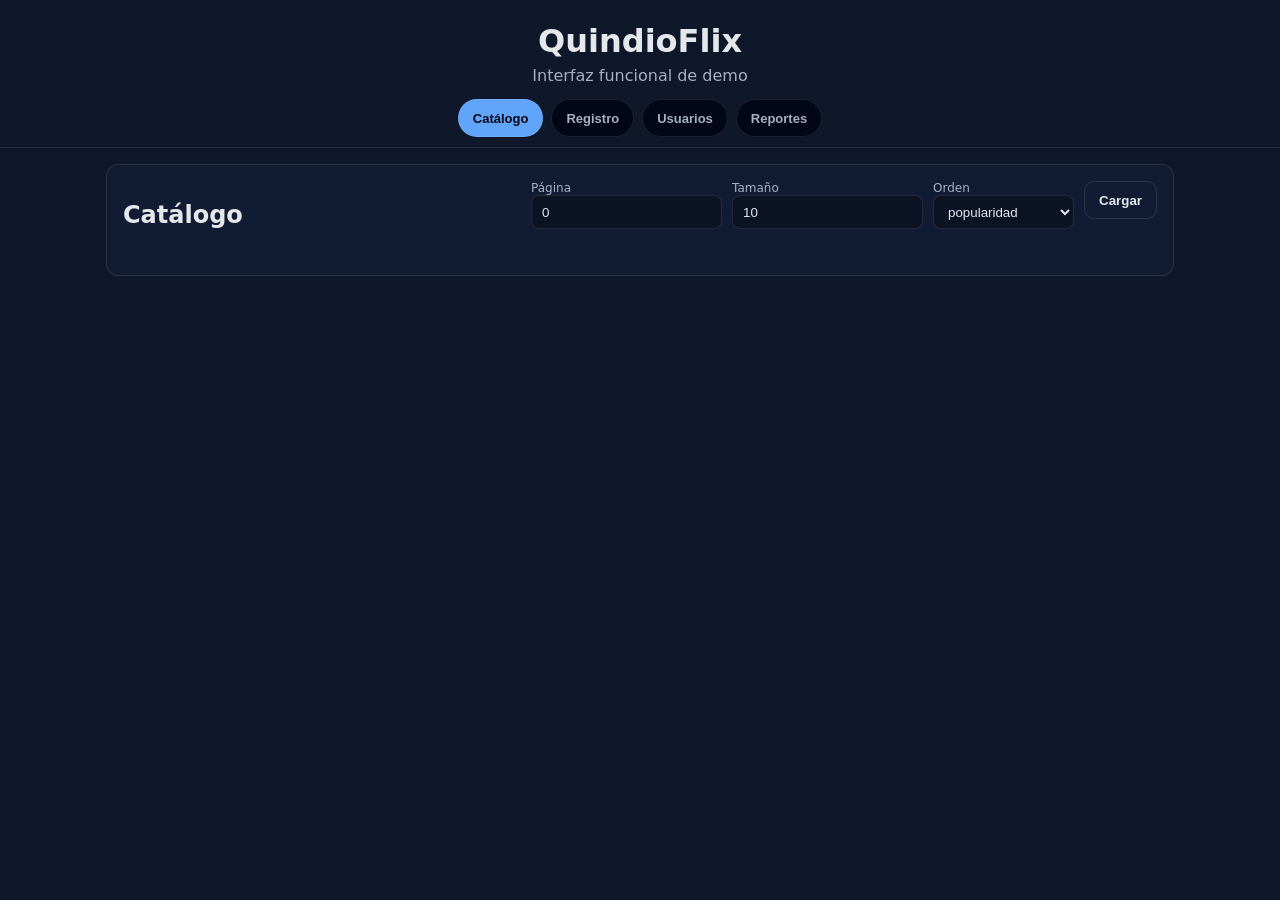
==== quindioflix-app/src/main/resources/static/index.html @ d3c250c7 "r" ====
<!doctype html>
<html lang="es">
<head>
  <meta charset="utf-8" />
  <meta name="viewport" content="width=device-width, initial-scale=1" />
  <title>QuindioFlix - Interfaz</title>
  <link rel="stylesheet" href="styles.css" />
</head>
<body>
  <header class="app-header">
    <h1>QuindioFlix</h1>
    <p class="subtitle">Interfaz funcional de demo</p>
    <nav class="tabs">
      <button class="tab active" data-page="catalogo">Catálogo</button>
      <button class="tab" data-page="registro">Registro</button>
      <button class="tab" data-page="usuarios">Usuarios</button>
      <button class="tab" data-page="reportes">Reportes</button>
    </nav>
  </header>

  <main class="container">
    <section class="panel" data-section="registro" style="display:none;">
      <h2>Registro</h2>
      <form id="registerForm" class="form-grid">
        <label>
          Nombre completo
          <input id="nombreCompleto" name="nombreCompleto" required minlength="3" maxlength="150" />
        </label>

        <label>
          Email
          <input id="email" name="email" type="email" required />
        </label>

        <label>
          Contraseña
          <input id="contrasena" name="contrasena" type="password" required minlength="6" />
        </label>

        <label>
          Teléfono (opcional)
          <input id="telefono" name="telefono" />
        </label>

        <label>
          Fecha de nacimiento
          <input id="fechaNacimiento" name="fechaNacimiento" type="date" required />
        </label>

        <label>
          Ciudad
          <select id="idCiudad" name="idCiudad" required></select>
        </label>

        <label>
          Plan
          <select id="idPlan" name="idPlan" required></select>
        </label>

        <div class="form-actions">
          <button type="submit">Crear cuenta</button>
        </div>
      </form>

      <div id="registerMsg" class="message" role="status" aria-live="polite"></div>
    </section>

    <section class="panel" data-section="catalogo">
      <div class="panel-head">
        <h2>Catálogo</h2>
        <div class="toolbar">
          <label>
            Página
            <input id="page" type="number" value="0" min="0" />
          </label>
          <label>
            Tamaño
            <input id="size" type="number" value="10" min="1" />
          </label>
          <label>
            Orden
            <select id="sortBy">
              <option value="popularidad" selected>popularidad</option>
              <option value="anoLanzamiento">anoLanzamiento</option>
              <option value="titulo">titulo</option>
            </select>
          </label>
          <button id="loadCatalogBtn" class="secondary">Cargar</button>
        </div>
      </div>

      <div id="catalogMeta" class="muted" style="margin-bottom:10px;"></div>
      <div id="catalog" class="grid"></div>
    </section>

    <section id="detailPanel" class="panel panel-detail" style="display:none;">
      <h2>Detalle</h2>
      <pre id="detailJson" class="detail-json"></pre>
      <button id="closeDetailBtn" class="secondary">Cerrar</button>
    </section>

    <section class="panel" data-section="usuarios" style="display:none;">
      <h2>Usuarios (resumen)</h2>
      <div class="toolbar">
        <label>
          ID de usuario
          <input id="usuarioId" type="number" min="1" value="1" />
        </label>
        <label>
          Nuevo plan (ID)
          <input id="nuevoPlanId" type="number" min="1" value="1" />
        </label>
        <button id="loadUserBtn" class="secondary">Cargar usuario</button>
        <button id="changePlanBtn">Cambiar plan</button>
      </div>
      <div id="userSummary" class="detail-json" style="margin-top:12px; min-height:80px;"></div>
      <div id="userPagos" class="detail-json" style="margin-top:12px; min-height:80px;"></div>
    </section>

    <section class="panel" data-section="reportes" style="display:none;">
      <div class="panel-head">
        <h2>Reportes (vistas materializadas)</h2>
        <div class="toolbar">
          <label>
            Top (contenido popular)
            <input id="topLimit" type="number" min="1" max="100" value="10" />
          </label>
          <label>
            Año
            <input id="repAnio" type="number" min="2000" max="2100" placeholder="(opcional)" />
          </label>
          <label>
            Mes
            <input id="repMes" type="number" min="1" max="12" placeholder="(opcional)" />
          </label>
          <button id="loadReportsBtn" class="secondary">Cargar</button>
        </div>
      </div>

      <h3 style="margin-top:8px;">Contenido popular (MV_CONTENIDO_POPULAR)</h3>
      <div id="repPopular" class="detail-json" style="min-height:80px;"></div>

      <h3 style="margin-top:12px;">Ingresos mensuales (MV_INGRESOS_MENSUALES)</h3>
      <div id="repIngresos" class="detail-json" style="min-height:80px;"></div>
    </section>
  </main>

  <script src="app.js"></script>
</body>
</html>
---- quindioflix-app/src/main/resources/static/styles.css ----
:root{
  --bg:#0f172a;
  --panel:#111c34;
  --text:#e5e7eb;
  --muted:#a7b0c3;
  --accent:#60a5fa;
  --border:rgba(255,255,255,.10);
}

*{ box-sizing:border-box; }
body{
  margin:0;
  background:var(--bg);
  color:var(--text);
  font-family: system-ui, -apple-system, Segoe UI, Roboto, Arial, sans-serif;
}

.app-header{
  padding:22px 16px 10px;
  text-align:center;
  border-bottom:1px solid var(--border);
}
.app-header h1{ margin:0; }
.subtitle{ margin:6px 0 0; color:var(--muted); }

.tabs{
  margin-top:14px;
  display:flex;
  justify-content:center;
  gap:8px;
}
.tab{
  border-radius:999px;
  padding:6px 14px;
  border:1px solid var(--border);
  background:#020617;
  color:var(--muted);
  font-size:13px;
}
.tab.active{
  background:var(--accent);
  color:#020617;
}

.container{
  max-width:1100px;
  margin:0 auto;
  padding:16px;
  display:grid;
  gap:16px;
}

.panel{
  background:var(--panel);
  border:1px solid var(--border);
  border-radius:12px;
  padding:16px;
}

.panel-head{
  display:flex;
  gap:14px;
  align-items:flex-start;
  justify-content:space-between;
}

.toolbar{
  display:flex;
  flex-wrap:wrap;
  gap:10px;
  justify-content:flex-end;
}

.toolbar label{
  display:flex;
  flex-direction:column;
  font-size:12px;
  color:var(--muted);
}

.toolbar input, .toolbar select{
  height:34px;
  border-radius:8px;
  border:1px solid var(--border);
  padding:0 10px;
  background:#0b1224;
  color:var(--text);
}

.form-grid{
  display:grid;
  grid-template-columns:repeat(2, minmax(220px, 1fr));
  gap:12px;
}
.form-grid label{
  display:flex;
  flex-direction:column;
  gap:6px;
  font-size:13px;
  color:var(--muted);
}
.form-grid input, .form-grid select{
  height:36px;
  border-radius:8px;
  border:1px solid var(--border);
  padding:0 10px;
  background:#0b1224;
  color:var(--text);
}

.form-actions{
  grid-column:1 / -1;
  display:flex;
  justify-content:flex-end;
}

button{
  height:38px;
  border-radius:10px;
  border:1px solid var(--border);
  background:var(--accent);
  color:#052049;
  font-weight:700;
  padding:0 14px;
  cursor:pointer;
}
button.secondary{
  background:transparent;
  color:var(--text);
}

.grid{
  display:grid;
  grid-template-columns:repeat(3, minmax(0, 1fr));
  gap:12px;
}
@media (max-width: 900px){
  .grid{ grid-template-columns:repeat(2, minmax(0, 1fr)); }
  .form-grid{ grid-template-columns:1fr; }
}

.card{
  border:1px solid var(--border);
  background:#0b1224;
  border-radius:12px;
  padding:12px;
  cursor:pointer;
  transition:transform .06s ease-in-out;
}
.card:hover{ transform: translateY(-1px); }
.card h3{
  margin:0 0 6px;
  font-size:15px;
  line-height:1.25;
}
.muted{ color:var(--muted); }
.message{
  margin-top:10px;
  padding:10px;
  border-radius:10px;
  border:1px solid var(--border);
  min-height:42px;
}

.detail-json{
  background:#0b1224;
  border:1px solid var(--border);
  border-radius:10px;
  padding:12px;
  max-height:420px;
  overflow:auto;
  color:#dbeafe;
}

@media (prefers-reduced-motion: reduce){
  .card:hover{ transform:none; }
}
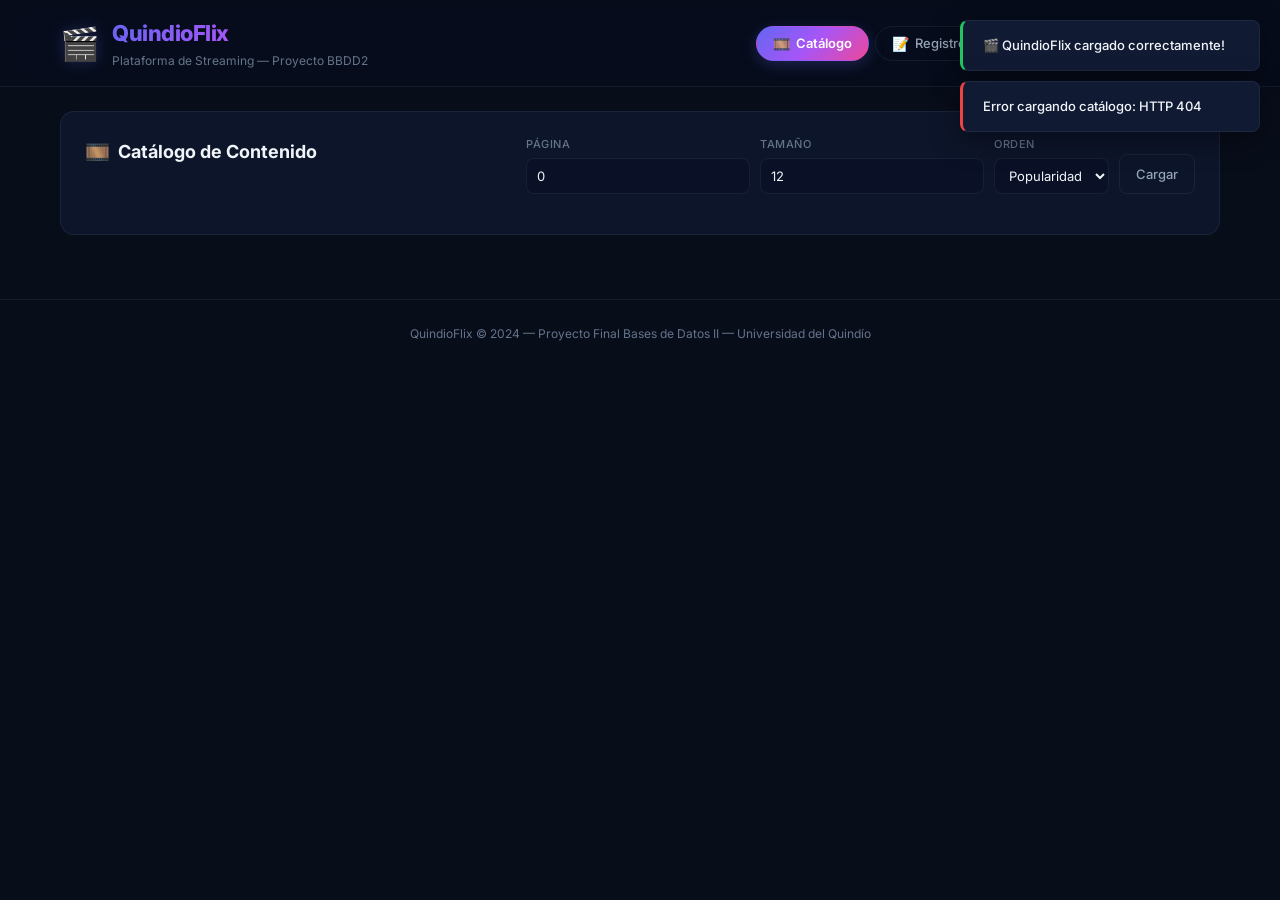
==== commit 41e7a05e: "r" ====
--- a/quindioflix-app/src/main/resources/static/index.html
+++ b/quindioflix-app/src/main/resources/static/index.html
@@ -3,149 +3,170 @@
 <head>
   <meta charset="utf-8" />
   <meta name="viewport" content="width=device-width, initial-scale=1" />
-  <title>QuindioFlix - Interfaz</title>
+  <meta name="description" content="QuindioFlix — Plataforma de streaming del Quindío. Catálogo, registro y gestión de usuarios." />
+  <title>QuindioFlix — Plataforma de Streaming</title>
+  <link rel="icon" href="data:image/svg+xml,<svg xmlns='http://www.w3.org/2000/svg' viewBox='0 0 100 100'><text y='.9em' font-size='90'>🎬</text></svg>" />
+  <link rel="preconnect" href="https://fonts.googleapis.com" />
+  <link rel="preconnect" href="https://fonts.gstatic.com" crossorigin />
+  <link href="https://fonts.googleapis.com/css2?family=Inter:wght@400;500;600;700;800&display=swap" rel="stylesheet" />
   <link rel="stylesheet" href="styles.css" />
 </head>
 <body>
+  <!-- Toast container -->
+  <div id="toastContainer" class="toast-container"></div>
+
   <header class="app-header">
-    <h1>QuindioFlix</h1>
-    <p class="subtitle">Interfaz funcional de demo</p>
-    <nav class="tabs">
-      <button class="tab active" data-page="catalogo">Catálogo</button>
-      <button class="tab" data-page="registro">Registro</button>
-      <button class="tab" data-page="usuarios">Usuarios</button>
-      <button class="tab" data-page="reportes">Reportes</button>
-    </nav>
+    <div class="header-inner">
+      <div class="brand">
+        <span class="brand-icon">🎬</span>
+        <div>
+          <h1>QuindioFlix</h1>
+          <p class="subtitle">Plataforma de Streaming — Proyecto BBDD2</p>
+        </div>
+      </div>
+      <nav class="tabs" role="tablist">
+        <button class="tab active" data-page="catalogo" role="tab" id="tab-catalogo">
+          <span class="tab-icon">🎞️</span> Catálogo
+        </button>
+        <button class="tab" data-page="registro" role="tab" id="tab-registro">
+          <span class="tab-icon">📝</span> Registro
+        </button>
+        <button class="tab" data-page="usuarios" role="tab" id="tab-usuarios">
+          <span class="tab-icon">👤</span> Usuarios
+        </button>
+        <button class="tab" data-page="reportes" role="tab" id="tab-reportes">
+          <span class="tab-icon">📊</span> Reportes
+        </button>
+      </nav>
+    </div>
   </header>
 
   <main class="container">
-    <section class="panel" data-section="registro" style="display:none;">
-      <h2>Registro</h2>
+    <!-- CATALOGO -->
+    <section class="panel fade-in" data-section="catalogo">
+      <div class="panel-head">
+        <h2><span class="section-icon">🎞️</span> Catálogo de Contenido</h2>
+        <div class="toolbar">
+          <label>Página <input id="page" type="number" value="0" min="0" /></label>
+          <label>Tamaño <input id="size" type="number" value="12" min="1" /></label>
+          <label>Orden
+            <select id="sortBy">
+              <option value="popularidad" selected>Popularidad</option>
+              <option value="anoLanzamiento">Año</option>
+              <option value="titulo">Título</option>
+            </select>
+          </label>
+          <button id="loadCatalogBtn" class="btn-secondary">Cargar</button>
+        </div>
+      </div>
+      <div id="catalogMeta" class="meta-info"></div>
+      <div id="catalog" class="grid"></div>
+    </section>
+
+    <!-- DETALLE -->
+    <section id="detailPanel" class="panel panel-detail fade-in" style="display:none;">
+      <div class="panel-head">
+        <h2><span class="section-icon">🔍</span> Detalle del Contenido</h2>
+        <button id="closeDetailBtn" class="btn-secondary">✕ Cerrar</button>
+      </div>
+      <div id="detailJson"></div>
+    </section>
+
+    <!-- REGISTRO -->
+    <section class="panel fade-in" data-section="registro" style="display:none;">
+      <h2><span class="section-icon">📝</span> Registro de Usuario</h2>
       <form id="registerForm" class="form-grid">
         <label>
-          Nombre completo
-          <input id="nombreCompleto" name="nombreCompleto" required minlength="3" maxlength="150" />
+          <span class="label-text">Nombre completo</span>
+          <input id="nombreCompleto" name="nombreCompleto" required minlength="3" maxlength="150" placeholder="Ej: Juan Pérez" />
         </label>
-
         <label>
-          Email
-          <input id="email" name="email" type="email" required />
+          <span class="label-text">Email</span>
+          <input id="email" name="email" type="email" required placeholder="usuario@correo.com" />
         </label>
-
         <label>
-          Contraseña
-          <input id="contrasena" name="contrasena" type="password" required minlength="6" />
+          <span class="label-text">Contraseña</span>
+          <input id="contrasena" name="contrasena" type="password" required minlength="6" placeholder="Mín. 6 caracteres" />
         </label>
-
         <label>
-          Teléfono (opcional)
-          <input id="telefono" name="telefono" />
+          <span class="label-text">Teléfono (opcional)</span>
+          <input id="telefono" name="telefono" placeholder="3001234567" />
         </label>
-
         <label>
-          Fecha de nacimiento
+          <span class="label-text">Fecha de nacimiento</span>
           <input id="fechaNacimiento" name="fechaNacimiento" type="date" required />
         </label>
-
         <label>
-          Ciudad
+          <span class="label-text">Ciudad</span>
           <select id="idCiudad" name="idCiudad" required></select>
         </label>
-
         <label>
-          Plan
+          <span class="label-text">Plan de suscripción</span>
           <select id="idPlan" name="idPlan" required></select>
         </label>
-
         <div class="form-actions">
-          <button type="submit">Crear cuenta</button>
+          <button type="submit" class="btn-primary btn-glow">🚀 Crear cuenta</button>
         </div>
       </form>
-
       <div id="registerMsg" class="message" role="status" aria-live="polite"></div>
     </section>
 
-    <section class="panel" data-section="catalogo">
+    <!-- USUARIOS -->
+    <section class="panel fade-in" data-section="usuarios" style="display:none;">
+      <h2><span class="section-icon">👤</span> Gestión de Usuarios</h2>
+      <div class="meta-info">
+        💡 <strong>IDs de prueba pre-cargados:</strong> 1 (Andrés Cepeda), 2 (Maria Garcia), 3 (Juan Lopez - Suspendido).
+      </div>
+      <div class="toolbar">
+        <label>ID de usuario <input id="usuarioId" type="number" min="1" value="1" /></label>
+        <label>Nuevo plan
+          <select id="nuevoPlanId" style="background: rgba(255, 255, 255, 0.1); border: 1px solid rgba(255, 255, 255, 0.2); color: #fff; border-radius: 4px; padding: 4px 8px; outline: none;">
+            <option value="1" style="background: #111; color: #fff;">Básico (ID: 1)</option>
+            <option value="2" style="background: #111; color: #fff;">Estándar (ID: 2)</option>
+            <option value="3" style="background: #111; color: #fff;">Premium (ID: 3)</option>
+          </select>
+        </label>
+        <button id="loadUserBtn" class="btn-secondary">🔍 Cargar</button>
+        <button id="changePlanBtn" class="btn-primary">🔄 Cambiar plan</button>
+      </div>
+        <div style="flex: 1; min-width: 300px;">
+          <h3>Resumen del Usuario</h3>
+          <div id="userSummary"></div>
+        </div>
+        <div style="flex: 1; min-width: 300px;">
+          <h3>Historial de Pagos</h3>
+          <div id="userPagos"></div>
+        </div>
+    </section>
+
+    <!-- REPORTES -->
+    <section class="panel fade-in" data-section="reportes" style="display:none;">
       <div class="panel-head">
-        <h2>Catálogo</h2>
+        <h2><span class="section-icon">📊</span> Reportes (Vistas Materializadas)</h2>
         <div class="toolbar">
-          <label>
-            Página
-            <input id="page" type="number" value="0" min="0" />
-          </label>
-          <label>
-            Tamaño
-            <input id="size" type="number" value="10" min="1" />
-          </label>
-          <label>
-            Orden
-            <select id="sortBy">
-              <option value="popularidad" selected>popularidad</option>
-              <option value="anoLanzamiento">anoLanzamiento</option>
-              <option value="titulo">titulo</option>
-            </select>
-          </label>
-          <button id="loadCatalogBtn" class="secondary">Cargar</button>
+          <label>Top <input id="topLimit" type="number" min="1" max="100" value="10" /></label>
+          <label>Año <input id="repAnio" type="number" min="2000" max="2100" placeholder="Opcional" /></label>
+          <label>Mes <input id="repMes" type="number" min="1" max="12" placeholder="Opcional" /></label>
+          <button id="loadReportsBtn" class="btn-secondary">📊 Cargar</button>
         </div>
       </div>
-
-      <div id="catalogMeta" class="muted" style="margin-bottom:10px;"></div>
-      <div id="catalog" class="grid"></div>
-    </section>
-
-    <section id="detailPanel" class="panel panel-detail" style="display:none;">
-      <h2>Detalle</h2>
-      <pre id="detailJson" class="detail-json"></pre>
-      <button id="closeDetailBtn" class="secondary">Cerrar</button>
-    </section>
-
-    <section class="panel" data-section="usuarios" style="display:none;">
-      <h2>Usuarios (resumen)</h2>
-      <div class="toolbar">
-        <label>
-          ID de usuario
-          <input id="usuarioId" type="number" min="1" value="1" />
-        </label>
-        <label>
-          Nuevo plan (ID)
-          <input id="nuevoPlanId" type="number" min="1" value="1" />
-        </label>
-        <button id="loadUserBtn" class="secondary">Cargar usuario</button>
-        <button id="changePlanBtn">Cambiar plan</button>
-      </div>
-      <div id="userSummary" class="detail-json" style="margin-top:12px; min-height:80px;"></div>
-      <div id="userPagos" class="detail-json" style="margin-top:12px; min-height:80px;"></div>
-    </section>
-
-    <section class="panel" data-section="reportes" style="display:none;">
-      <div class="panel-head">
-        <h2>Reportes (vistas materializadas)</h2>
-        <div class="toolbar">
-          <label>
-            Top (contenido popular)
-            <input id="topLimit" type="number" min="1" max="100" value="10" />
-          </label>
-          <label>
-            Año
-            <input id="repAnio" type="number" min="2000" max="2100" placeholder="(opcional)" />
-          </label>
-          <label>
-            Mes
-            <input id="repMes" type="number" min="1" max="12" placeholder="(opcional)" />
-          </label>
-          <button id="loadReportsBtn" class="secondary">Cargar</button>
+      <div class="info-grid">
+        <div style="flex: 1; min-width: 300px;">
+          <h3>🔥 Contenido Popular <span class="badge">MV_CONTENIDO_POPULAR</span></h3>
+          <div id="repPopular"></div>
+        </div>
+        <div style="flex: 1; min-width: 300px;">
+          <h3>💰 Ingresos Mensuales <span class="badge">MV_INGRESOS_MENSUALES</span></h3>
+          <div id="repIngresos"></div>
         </div>
       </div>
-
-      <h3 style="margin-top:8px;">Contenido popular (MV_CONTENIDO_POPULAR)</h3>
-      <div id="repPopular" class="detail-json" style="min-height:80px;"></div>
-
-      <h3 style="margin-top:12px;">Ingresos mensuales (MV_INGRESOS_MENSUALES)</h3>
-      <div id="repIngresos" class="detail-json" style="min-height:80px;"></div>
     </section>
   </main>
+
+  <footer class="app-footer">
+    <p>QuindioFlix © 2024 — Proyecto Final Bases de Datos II — Universidad del Quindío</p>
+  </footer>
 
   <script src="app.js"></script>
 </body>
 </html>
-
--- a/quindioflix-app/src/main/resources/static/styles.css
+++ b/quindioflix-app/src/main/resources/static/styles.css
@@ -1,178 +1,574 @@
-:root{
-  --bg:#0f172a;
-  --panel:#111c34;
-  --text:#e5e7eb;
-  --muted:#a7b0c3;
-  --accent:#60a5fa;
-  --border:rgba(255,255,255,.10);
-}
-
-*{ box-sizing:border-box; }
-body{
-  margin:0;
-  background:var(--bg);
-  color:var(--text);
-  font-family: system-ui, -apple-system, Segoe UI, Roboto, Arial, sans-serif;
-}
-
-.app-header{
-  padding:22px 16px 10px;
-  text-align:center;
-  border-bottom:1px solid var(--border);
-}
-.app-header h1{ margin:0; }
-.subtitle{ margin:6px 0 0; color:var(--muted); }
-
-.tabs{
-  margin-top:14px;
-  display:flex;
-  justify-content:center;
-  gap:8px;
-}
-.tab{
-  border-radius:999px;
-  padding:6px 14px;
-  border:1px solid var(--border);
-  background:#020617;
-  color:var(--muted);
-  font-size:13px;
-}
-.tab.active{
-  background:var(--accent);
-  color:#020617;
-}
-
-.container{
-  max-width:1100px;
-  margin:0 auto;
-  padding:16px;
-  display:grid;
-  gap:16px;
-}
-
-.panel{
-  background:var(--panel);
-  border:1px solid var(--border);
-  border-radius:12px;
-  padding:16px;
-}
-
-.panel-head{
-  display:flex;
-  gap:14px;
-  align-items:flex-start;
-  justify-content:space-between;
-}
-
-.toolbar{
-  display:flex;
-  flex-wrap:wrap;
-  gap:10px;
-  justify-content:flex-end;
-}
-
-.toolbar label{
-  display:flex;
-  flex-direction:column;
-  font-size:12px;
-  color:var(--muted);
-}
-
-.toolbar input, .toolbar select{
-  height:34px;
-  border-radius:8px;
-  border:1px solid var(--border);
-  padding:0 10px;
-  background:#0b1224;
-  color:var(--text);
-}
-
-.form-grid{
-  display:grid;
-  grid-template-columns:repeat(2, minmax(220px, 1fr));
-  gap:12px;
-}
-.form-grid label{
-  display:flex;
-  flex-direction:column;
-  gap:6px;
-  font-size:13px;
-  color:var(--muted);
-}
-.form-grid input, .form-grid select{
-  height:36px;
-  border-radius:8px;
-  border:1px solid var(--border);
-  padding:0 10px;
-  background:#0b1224;
-  color:var(--text);
-}
-
-.form-actions{
-  grid-column:1 / -1;
-  display:flex;
-  justify-content:flex-end;
-}
-
-button{
-  height:38px;
-  border-radius:10px;
-  border:1px solid var(--border);
-  background:var(--accent);
-  color:#052049;
-  font-weight:700;
-  padding:0 14px;
-  cursor:pointer;
-}
-button.secondary{
-  background:transparent;
-  color:var(--text);
-}
-
-.grid{
-  display:grid;
-  grid-template-columns:repeat(3, minmax(0, 1fr));
-  gap:12px;
-}
-@media (max-width: 900px){
-  .grid{ grid-template-columns:repeat(2, minmax(0, 1fr)); }
-  .form-grid{ grid-template-columns:1fr; }
-}
-
-.card{
-  border:1px solid var(--border);
-  background:#0b1224;
-  border-radius:12px;
-  padding:12px;
-  cursor:pointer;
-  transition:transform .06s ease-in-out;
-}
-.card:hover{ transform: translateY(-1px); }
-.card h3{
-  margin:0 0 6px;
-  font-size:15px;
-  line-height:1.25;
-}
-.muted{ color:var(--muted); }
-.message{
-  margin-top:10px;
-  padding:10px;
-  border-radius:10px;
-  border:1px solid var(--border);
-  min-height:42px;
-}
-
-.detail-json{
-  background:#0b1224;
-  border:1px solid var(--border);
-  border-radius:10px;
-  padding:12px;
-  max-height:420px;
-  overflow:auto;
-  color:#dbeafe;
-}
-
-@media (prefers-reduced-motion: reduce){
-  .card:hover{ transform:none; }
-}
-
+/* =====================================================
+   QuindioFlix — Premium Design System
+   ===================================================== */
+
+:root {
+  /* Color palette */
+  --bg-primary: #080d1a;
+  --bg-secondary: #0d1429;
+  --bg-card: #111a33;
+  --bg-input: #0a1025;
+  --surface-glass: rgba(17, 26, 51, 0.7);
+
+  /* Brand colors */
+  --accent: #6366f1;
+  --accent-light: #818cf8;
+  --accent-glow: rgba(99, 102, 241, 0.25);
+  --accent-gradient: linear-gradient(135deg, #6366f1 0%, #a855f7 50%, #ec4899 100%);
+  --accent-gradient-subtle: linear-gradient(135deg, rgba(99,102,241,0.15) 0%, rgba(168,85,247,0.1) 100%);
+
+  /* Text */
+  --text-primary: #f1f5f9;
+  --text-secondary: #94a3b8;
+  --text-muted: #64748b;
+
+  /* Borders */
+  --border: rgba(148, 163, 184, 0.1);
+  --border-hover: rgba(99, 102, 241, 0.3);
+
+  /* Status */
+  --success: #22c55e;
+  --error: #ef4444;
+  --warning: #f59e0b;
+
+  /* Spacing */
+  --radius: 14px;
+  --radius-sm: 8px;
+  --radius-full: 999px;
+
+  /* Transitions */
+  --ease: cubic-bezier(0.4, 0, 0.2, 1);
+}
+
+/* Reset */
+*, *::before, *::after { box-sizing: border-box; margin: 0; padding: 0; }
+
+body {
+  background: var(--bg-primary);
+  color: var(--text-primary);
+  font-family: 'Inter', system-ui, -apple-system, sans-serif;
+  line-height: 1.6;
+  min-height: 100vh;
+  -webkit-font-smoothing: antialiased;
+}
+
+/* ---- HEADER ---- */
+.app-header {
+  position: sticky;
+  top: 0;
+  z-index: 100;
+  background: rgba(8, 13, 26, 0.85);
+  backdrop-filter: blur(20px) saturate(180%);
+  -webkit-backdrop-filter: blur(20px) saturate(180%);
+  border-bottom: 1px solid var(--border);
+}
+
+.header-inner {
+  max-width: 1200px;
+  margin: 0 auto;
+  padding: 16px 20px;
+  display: flex;
+  align-items: center;
+  justify-content: space-between;
+  gap: 20px;
+  flex-wrap: wrap;
+}
+
+.brand {
+  display: flex;
+  align-items: center;
+  gap: 12px;
+}
+
+.brand-icon {
+  font-size: 32px;
+  filter: drop-shadow(0 0 8px var(--accent-glow));
+}
+
+.brand h1 {
+  font-size: 22px;
+  font-weight: 800;
+  background: var(--accent-gradient);
+  -webkit-background-clip: text;
+  -webkit-text-fill-color: transparent;
+  background-clip: text;
+  letter-spacing: -0.5px;
+}
+
+.subtitle {
+  font-size: 12px;
+  color: var(--text-muted);
+  font-weight: 400;
+}
+
+/* ---- TABS ---- */
+.tabs {
+  display: flex;
+  gap: 6px;
+  flex-wrap: wrap;
+}
+
+.tab {
+  display: flex;
+  align-items: center;
+  gap: 6px;
+  padding: 8px 16px;
+  border-radius: var(--radius-full);
+  border: 1px solid var(--border);
+  background: transparent;
+  color: var(--text-secondary);
+  font-family: inherit;
+  font-size: 13px;
+  font-weight: 500;
+  cursor: pointer;
+  transition: all 0.25s var(--ease);
+  white-space: nowrap;
+}
+
+.tab:hover {
+  border-color: var(--border-hover);
+  color: var(--text-primary);
+  background: var(--accent-gradient-subtle);
+}
+
+.tab.active {
+  background: var(--accent-gradient);
+  color: white;
+  border-color: transparent;
+  box-shadow: 0 4px 15px var(--accent-glow);
+  font-weight: 600;
+}
+
+.tab-icon { font-size: 14px; }
+
+/* ---- LAYOUT ---- */
+.container {
+  max-width: 1200px;
+  margin: 0 auto;
+  padding: 24px 20px;
+  display: grid;
+  gap: 24px;
+}
+
+/* ---- PANELS (glassmorphism) ---- */
+.panel {
+  background: var(--surface-glass);
+  backdrop-filter: blur(12px);
+  border: 1px solid var(--border);
+  border-radius: var(--radius);
+  padding: 24px;
+  animation: panelIn 0.4s var(--ease) both;
+}
+
+@keyframes panelIn {
+  from { opacity: 0; transform: translateY(12px); }
+  to   { opacity: 1; transform: translateY(0); }
+}
+
+.panel h2 {
+  font-size: 18px;
+  font-weight: 700;
+  margin-bottom: 16px;
+  display: flex;
+  align-items: center;
+  gap: 8px;
+}
+
+.section-icon { font-size: 20px; }
+
+.panel-head {
+  display: flex;
+  gap: 16px;
+  align-items: flex-start;
+  justify-content: space-between;
+  flex-wrap: wrap;
+  margin-bottom: 16px;
+}
+
+.panel-head h2 { margin-bottom: 0; }
+
+/* ---- TOOLBAR ---- */
+.toolbar {
+  display: flex;
+  flex-wrap: wrap;
+  gap: 10px;
+  align-items: flex-end;
+}
+
+.toolbar label {
+  display: flex;
+  flex-direction: column;
+  font-size: 11px;
+  font-weight: 500;
+  color: var(--text-muted);
+  text-transform: uppercase;
+  letter-spacing: 0.5px;
+  gap: 4px;
+}
+
+.toolbar input, .toolbar select {
+  height: 36px;
+  min-width: 80px;
+  border-radius: var(--radius-sm);
+  border: 1px solid var(--border);
+  padding: 0 10px;
+  background: var(--bg-input);
+  color: var(--text-primary);
+  font-family: inherit;
+  font-size: 13px;
+  transition: border-color 0.2s var(--ease);
+}
+
+.toolbar input:focus, .toolbar select:focus {
+  outline: none;
+  border-color: var(--accent);
+  box-shadow: 0 0 0 3px var(--accent-glow);
+}
+
+/* ---- BUTTONS ---- */
+.btn-primary, button[type="submit"] {
+  height: 40px;
+  padding: 0 20px;
+  border-radius: var(--radius-sm);
+  border: none;
+  background: var(--accent-gradient);
+  color: white;
+  font-family: inherit;
+  font-size: 13px;
+  font-weight: 600;
+  cursor: pointer;
+  transition: all 0.2s var(--ease);
+  white-space: nowrap;
+}
+
+.btn-primary:hover, button[type="submit"]:hover {
+  transform: translateY(-1px);
+  box-shadow: 0 6px 20px var(--accent-glow);
+}
+
+.btn-primary:active, button[type="submit"]:active {
+  transform: translateY(0);
+}
+
+.btn-glow {
+  box-shadow: 0 4px 15px var(--accent-glow);
+}
+
+.btn-secondary {
+  height: 40px;
+  padding: 0 16px;
+  border-radius: var(--radius-sm);
+  border: 1px solid var(--border);
+  background: transparent;
+  color: var(--text-secondary);
+  font-family: inherit;
+  font-size: 13px;
+  font-weight: 500;
+  cursor: pointer;
+  transition: all 0.2s var(--ease);
+  white-space: nowrap;
+}
+
+.btn-secondary:hover {
+  border-color: var(--border-hover);
+  color: var(--text-primary);
+  background: var(--accent-gradient-subtle);
+}
+
+/* ---- CATALOG GRID ---- */
+.grid {
+  display: grid;
+  grid-template-columns: repeat(auto-fill, minmax(260px, 1fr));
+  gap: 16px;
+}
+
+.meta-info {
+  font-size: 13px;
+  color: var(--text-muted);
+  margin-bottom: 12px;
+  padding: 8px 12px;
+  background: var(--accent-gradient-subtle);
+  border-radius: var(--radius-sm);
+  border: 1px solid var(--border);
+}
+
+.meta-info:empty { display: none; }
+
+/* ---- CARDS ---- */
+.card {
+  background: var(--bg-card);
+  border: 1px solid var(--border);
+  border-radius: var(--radius);
+  padding: 20px;
+  cursor: pointer;
+  transition: all 0.3s var(--ease);
+  position: relative;
+  overflow: hidden;
+  animation: cardIn 0.5s var(--ease) both;
+}
+
+.card::before {
+  content: '';
+  position: absolute;
+  top: 0;
+  left: 0;
+  right: 0;
+  height: 3px;
+  background: var(--accent-gradient);
+  transform: scaleX(0);
+  transform-origin: left;
+  transition: transform 0.3s var(--ease);
+}
+
+.card:hover {
+  border-color: var(--border-hover);
+  transform: translateY(-4px);
+  box-shadow: 0 12px 40px rgba(99, 102, 241, 0.1);
+}
+
+.card:hover::before { transform: scaleX(1); }
+
+@keyframes cardIn {
+  from { opacity: 0; transform: translateY(20px) scale(0.97); }
+  to   { opacity: 1; transform: translateY(0) scale(1); }
+}
+
+.card h3 {
+  font-size: 15px;
+  font-weight: 600;
+  line-height: 1.3;
+  margin-bottom: 8px;
+}
+
+.card-meta {
+  font-size: 12px;
+  color: var(--text-muted);
+  display: flex;
+  gap: 12px;
+  flex-wrap: wrap;
+}
+
+.card-meta span {
+  display: flex;
+  align-items: center;
+  gap: 4px;
+}
+
+.popularity-bar {
+  margin-top: 12px;
+  height: 4px;
+  background: rgba(255,255,255,0.05);
+  border-radius: 2px;
+  overflow: hidden;
+}
+
+.popularity-fill {
+  height: 100%;
+  background: var(--accent-gradient);
+  border-radius: 2px;
+  transition: width 0.6s var(--ease);
+}
+
+/* ---- FORM ---- */
+.form-grid {
+  display: grid;
+  grid-template-columns: repeat(2, minmax(220px, 1fr));
+  gap: 16px;
+}
+
+.form-grid label {
+  display: flex;
+  flex-direction: column;
+  gap: 6px;
+}
+
+.label-text {
+  font-size: 12px;
+  font-weight: 500;
+  color: var(--text-secondary);
+  text-transform: uppercase;
+  letter-spacing: 0.5px;
+}
+
+.form-grid input, .form-grid select {
+  height: 42px;
+  border-radius: var(--radius-sm);
+  border: 1px solid var(--border);
+  padding: 0 14px;
+  background: var(--bg-input);
+  color: var(--text-primary);
+  font-family: inherit;
+  font-size: 14px;
+  transition: all 0.2s var(--ease);
+}
+
+.form-grid input:focus, .form-grid select:focus {
+  outline: none;
+  border-color: var(--accent);
+  box-shadow: 0 0 0 3px var(--accent-glow);
+}
+
+.form-grid input::placeholder { color: var(--text-muted); }
+
+.form-actions {
+  grid-column: 1 / -1;
+  display: flex;
+  justify-content: flex-end;
+  padding-top: 8px;
+}
+
+.message {
+  margin-top: 16px;
+  padding: 12px 16px;
+  border-radius: var(--radius-sm);
+  border: 1px solid var(--border);
+  font-size: 14px;
+  min-height: 44px;
+  transition: all 0.3s var(--ease);
+}
+
+.message:empty { display: none; }
+
+.message.success { border-color: rgba(34, 197, 94, 0.3); color: var(--success); background: rgba(34,197,94,0.06); }
+.message.error   { border-color: rgba(239, 68, 68, 0.3); color: var(--error); background: rgba(239,68,68,0.06); }
+
+/* ---- CODE BLOCKS ---- */
+.code-block {
+  background: var(--bg-input);
+  border: 1px solid var(--border);
+  border-radius: var(--radius-sm);
+  padding: 16px;
+  max-height: 400px;
+  overflow: auto;
+  font-family: 'SF Mono', 'Fira Code', 'Consolas', monospace;
+  font-size: 12px;
+  line-height: 1.6;
+  color: var(--accent-light);
+  white-space: pre-wrap;
+  word-break: break-word;
+}
+
+.code-block:empty::after {
+  content: 'Sin datos cargados';
+  color: var(--text-muted);
+  font-style: italic;
+}
+
+/* ---- INFO GRID ---- */
+.info-grid {
+  display: grid;
+  grid-template-columns: repeat(auto-fit, minmax(350px, 1fr));
+  gap: 20px;
+  margin-top: 16px;
+}
+
+.info-grid h3 {
+  font-size: 14px;
+  font-weight: 600;
+  margin-bottom: 10px;
+  display: flex;
+  align-items: center;
+  gap: 8px;
+}
+
+/* ---- BADGES ---- */
+.badge {
+  display: inline-block;
+  padding: 2px 8px;
+  border-radius: var(--radius-full);
+  font-size: 10px;
+  font-weight: 600;
+  background: var(--accent-gradient-subtle);
+  color: var(--accent-light);
+  border: 1px solid rgba(99,102,241,0.2);
+  text-transform: uppercase;
+  letter-spacing: 0.5px;
+}
+
+/* ---- TOAST ---- */
+.toast-container {
+  position: fixed;
+  top: 20px;
+  right: 20px;
+  z-index: 9999;
+  display: flex;
+  flex-direction: column;
+  gap: 10px;
+  pointer-events: none;
+}
+
+.toast {
+  pointer-events: auto;
+  min-width: 300px;
+  max-width: 420px;
+  padding: 14px 20px;
+  border-radius: var(--radius-sm);
+  background: var(--bg-card);
+  border: 1px solid var(--border);
+  backdrop-filter: blur(12px);
+  color: var(--text-primary);
+  font-size: 13px;
+  font-weight: 500;
+  box-shadow: 0 8px 30px rgba(0,0,0,0.4);
+  animation: toastIn 0.35s var(--ease);
+}
+
+.toast.success { border-left: 3px solid var(--success); }
+.toast.error   { border-left: 3px solid var(--error); }
+.toast.info    { border-left: 3px solid var(--accent); }
+
+.toast.removing { animation: toastOut 0.3s var(--ease) forwards; }
+
+@keyframes toastIn {
+  from { opacity: 0; transform: translateX(40px) scale(0.95); }
+  to   { opacity: 1; transform: translateX(0) scale(1); }
+}
+
+@keyframes toastOut {
+  to { opacity: 0; transform: translateX(40px) scale(0.95); }
+}
+
+/* ---- LOADING SPINNER ---- */
+.loading-pulse {
+  display: inline-block;
+  width: 18px;
+  height: 18px;
+  border: 2px solid var(--border);
+  border-top-color: var(--accent);
+  border-radius: 50%;
+  animation: spin 0.7s linear infinite;
+  vertical-align: middle;
+  margin-right: 8px;
+}
+
+@keyframes spin { to { transform: rotate(360deg); } }
+
+/* ---- FOOTER ---- */
+.app-footer {
+  text-align: center;
+  padding: 24px 20px;
+  color: var(--text-muted);
+  font-size: 12px;
+  border-top: 1px solid var(--border);
+  margin-top: 40px;
+}
+
+/* ---- RESPONSIVE ---- */
+@media (max-width: 768px) {
+  .header-inner { flex-direction: column; align-items: stretch; text-align: center; }
+  .brand { justify-content: center; }
+  .tabs { justify-content: center; }
+  .grid { grid-template-columns: 1fr; }
+  .form-grid { grid-template-columns: 1fr; }
+  .info-grid { grid-template-columns: 1fr; }
+  .panel-head { flex-direction: column; }
+  .toolbar { justify-content: stretch; }
+  .toolbar label { flex: 1; }
+}
+
+@media (prefers-reduced-motion: reduce) {
+  *, *::before, *::after {
+    animation-duration: 0.01ms !important;
+    transition-duration: 0.01ms !important;
+  }
+}
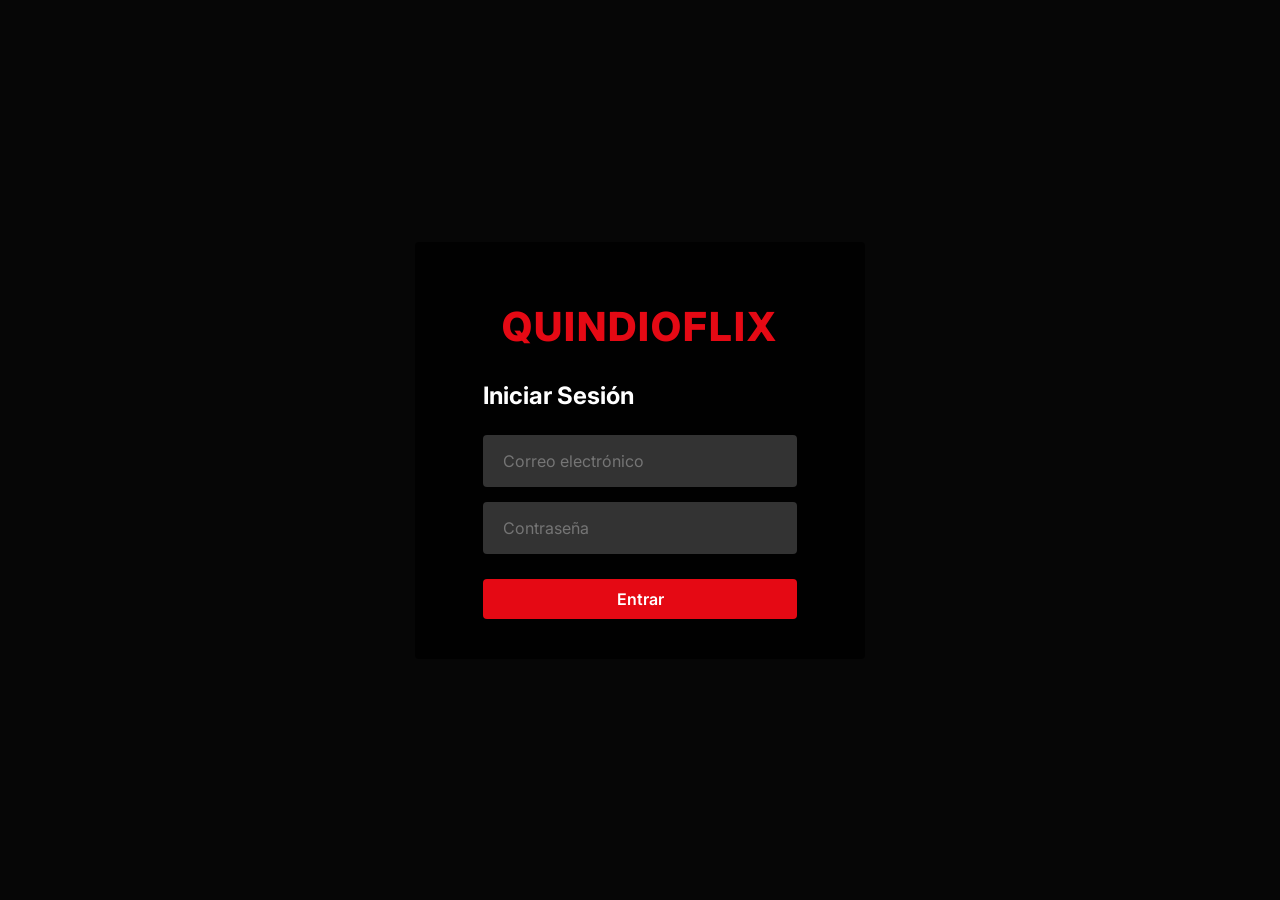
==== commit af3173a5: "cambios" ====
--- a/quindioflix-app/src/main/resources/static/index.html
+++ b/quindioflix-app/src/main/resources/static/index.html
@@ -1,172 +1,104 @@
-<!doctype html>
+<!DOCTYPE html>
 <html lang="es">
 <head>
-  <meta charset="utf-8" />
-  <meta name="viewport" content="width=device-width, initial-scale=1" />
-  <meta name="description" content="QuindioFlix — Plataforma de streaming del Quindío. Catálogo, registro y gestión de usuarios." />
-  <title>QuindioFlix — Plataforma de Streaming</title>
-  <link rel="icon" href="data:image/svg+xml,<svg xmlns='http://www.w3.org/2000/svg' viewBox='0 0 100 100'><text y='.9em' font-size='90'>🎬</text></svg>" />
-  <link rel="preconnect" href="https://fonts.googleapis.com" />
-  <link rel="preconnect" href="https://fonts.gstatic.com" crossorigin />
-  <link href="https://fonts.googleapis.com/css2?family=Inter:wght@400;500;600;700;800&display=swap" rel="stylesheet" />
-  <link rel="stylesheet" href="styles.css" />
+    <meta charset="UTF-8">
+    <meta name="viewport" content="width=device-width, initial-scale=1.0">
+    <title>QuindioFlix</title>
+    <link rel="stylesheet" href="styles.css">
+    <link href="https://fonts.googleapis.com/css2?family=Inter:wght@300;400;600;800&display=swap" rel="stylesheet">
 </head>
 <body>
-  <!-- Toast container -->
-  <div id="toastContainer" class="toast-container"></div>
+    <div id="toast-container" class="toast-container"></div>
 
-  <header class="app-header">
-    <div class="header-inner">
-      <div class="brand">
-        <span class="brand-icon">🎬</span>
-        <div>
-          <h1>QuindioFlix</h1>
-          <p class="subtitle">Plataforma de Streaming — Proyecto BBDD2</p>
-        </div>
-      </div>
-      <nav class="tabs" role="tablist">
-        <button class="tab active" data-page="catalogo" role="tab" id="tab-catalogo">
-          <span class="tab-icon">🎞️</span> Catálogo
-        </button>
-        <button class="tab" data-page="registro" role="tab" id="tab-registro">
-          <span class="tab-icon">📝</span> Registro
-        </button>
-        <button class="tab" data-page="usuarios" role="tab" id="tab-usuarios">
-          <span class="tab-icon">👤</span> Usuarios
-        </button>
-        <button class="tab" data-page="reportes" role="tab" id="tab-reportes">
-          <span class="tab-icon">📊</span> Reportes
-        </button>
-      </nav>
-    </div>
-  </header>
-
-  <main class="container">
-    <!-- CATALOGO -->
-    <section class="panel fade-in" data-section="catalogo">
-      <div class="panel-head">
-        <h2><span class="section-icon">🎞️</span> Catálogo de Contenido</h2>
-        <div class="toolbar">
-          <label>Página <input id="page" type="number" value="0" min="0" /></label>
-          <label>Tamaño <input id="size" type="number" value="12" min="1" /></label>
-          <label>Orden
-            <select id="sortBy">
-              <option value="popularidad" selected>Popularidad</option>
-              <option value="anoLanzamiento">Año</option>
-              <option value="titulo">Título</option>
-            </select>
-          </label>
-          <button id="loadCatalogBtn" class="btn-secondary">Cargar</button>
-        </div>
-      </div>
-      <div id="catalogMeta" class="meta-info"></div>
-      <div id="catalog" class="grid"></div>
-    </section>
-
-    <!-- DETALLE -->
-    <section id="detailPanel" class="panel panel-detail fade-in" style="display:none;">
-      <div class="panel-head">
-        <h2><span class="section-icon">🔍</span> Detalle del Contenido</h2>
-        <button id="closeDetailBtn" class="btn-secondary">✕ Cerrar</button>
-      </div>
-      <div id="detailJson"></div>
-    </section>
-
-    <!-- REGISTRO -->
-    <section class="panel fade-in" data-section="registro" style="display:none;">
-      <h2><span class="section-icon">📝</span> Registro de Usuario</h2>
-      <form id="registerForm" class="form-grid">
-        <label>
-          <span class="label-text">Nombre completo</span>
-          <input id="nombreCompleto" name="nombreCompleto" required minlength="3" maxlength="150" placeholder="Ej: Juan Pérez" />
-        </label>
-        <label>
-          <span class="label-text">Email</span>
-          <input id="email" name="email" type="email" required placeholder="usuario@correo.com" />
-        </label>
-        <label>
-          <span class="label-text">Contraseña</span>
-          <input id="contrasena" name="contrasena" type="password" required minlength="6" placeholder="Mín. 6 caracteres" />
-        </label>
-        <label>
-          <span class="label-text">Teléfono (opcional)</span>
-          <input id="telefono" name="telefono" placeholder="3001234567" />
-        </label>
-        <label>
-          <span class="label-text">Fecha de nacimiento</span>
-          <input id="fechaNacimiento" name="fechaNacimiento" type="date" required />
-        </label>
-        <label>
-          <span class="label-text">Ciudad</span>
-          <select id="idCiudad" name="idCiudad" required></select>
-        </label>
-        <label>
-          <span class="label-text">Plan de suscripción</span>
-          <select id="idPlan" name="idPlan" required></select>
-        </label>
-        <div class="form-actions">
-          <button type="submit" class="btn-primary btn-glow">🚀 Crear cuenta</button>
-        </div>
-      </form>
-      <div id="registerMsg" class="message" role="status" aria-live="polite"></div>
-    </section>
-
-    <!-- USUARIOS -->
-    <section class="panel fade-in" data-section="usuarios" style="display:none;">
-      <h2><span class="section-icon">👤</span> Gestión de Usuarios</h2>
-      <div class="meta-info">
-        💡 <strong>IDs de prueba pre-cargados:</strong> 1 (Andrés Cepeda), 2 (Maria Garcia), 3 (Juan Lopez - Suspendido).
-      </div>
-      <div class="toolbar">
-        <label>ID de usuario <input id="usuarioId" type="number" min="1" value="1" /></label>
-        <label>Nuevo plan
-          <select id="nuevoPlanId" style="background: rgba(255, 255, 255, 0.1); border: 1px solid rgba(255, 255, 255, 0.2); color: #fff; border-radius: 4px; padding: 4px 8px; outline: none;">
-            <option value="1" style="background: #111; color: #fff;">Básico (ID: 1)</option>
-            <option value="2" style="background: #111; color: #fff;">Estándar (ID: 2)</option>
-            <option value="3" style="background: #111; color: #fff;">Premium (ID: 3)</option>
-          </select>
-        </label>
-        <button id="loadUserBtn" class="btn-secondary">🔍 Cargar</button>
-        <button id="changePlanBtn" class="btn-primary">🔄 Cambiar plan</button>
-      </div>
-        <div style="flex: 1; min-width: 300px;">
-          <h3>Resumen del Usuario</h3>
-          <div id="userSummary"></div>
-        </div>
-        <div style="flex: 1; min-width: 300px;">
-          <h3>Historial de Pagos</h3>
-          <div id="userPagos"></div>
+    <!-- VISTA: LOGIN -->
+    <section id="login-view" class="view active">
+        <div class="login-container">
+            <h1 class="logo">QuindioFlix</h1>
+            <form id="login-form">
+                <h2>Iniciar Sesión</h2>
+                <div class="input-group">
+                    <input type="email" id="email" required placeholder="Correo electrónico">
+                </div>
+                <div class="input-group">
+                    <input type="password" id="password" required placeholder="Contraseña">
+                </div>
+                <button type="submit" class="btn btn-primary">Entrar</button>
+            </form>
         </div>
     </section>
 
-    <!-- REPORTES -->
-    <section class="panel fade-in" data-section="reportes" style="display:none;">
-      <div class="panel-head">
-        <h2><span class="section-icon">📊</span> Reportes (Vistas Materializadas)</h2>
-        <div class="toolbar">
-          <label>Top <input id="topLimit" type="number" min="1" max="100" value="10" /></label>
-          <label>Año <input id="repAnio" type="number" min="2000" max="2100" placeholder="Opcional" /></label>
-          <label>Mes <input id="repMes" type="number" min="1" max="12" placeholder="Opcional" /></label>
-          <button id="loadReportsBtn" class="btn-secondary">📊 Cargar</button>
+    <!-- VISTA: SELECCIÓN DE PERFIL -->
+    <section id="profile-selection-view" class="view hidden">
+        <div class="profiles-container">
+            <h1>¿Quién está viendo ahora?</h1>
+            <div class="profiles-grid" id="profiles-grid">
+                <!-- Se inyectaran los perfiles dinamicamente -->
+            </div>
+            <button id="btn-logout" class="btn btn-secondary mt-2">Cerrar Sesión</button>
         </div>
-      </div>
-      <div class="info-grid">
-        <div style="flex: 1; min-width: 300px;">
-          <h3>🔥 Contenido Popular <span class="badge">MV_CONTENIDO_POPULAR</span></h3>
-          <div id="repPopular"></div>
+    </section>
+
+    <!-- VISTA: DASHBOARD / CATÁLOGO -->
+    <section id="dashboard-view" class="view hidden">
+        <header class="navbar">
+            <h1 class="logo">QuindioFlix</h1>
+            <nav id="main-nav">
+                <div class="current-profile" id="current-profile-display">
+                    Perfil
+                </div>
+                <button id="btn-switch-profile" class="btn btn-text">Cambiar Perfil</button>
+            </nav>
+        </header>
+
+        <main class="catalog-container">
+            <h2>Populares en QuindioFlix</h2>
+            <div class="catalog-grid" id="catalog-grid">
+                <!-- Se inyectaran los contenidos -->
+            </div>
+        </main>
+    </section>
+
+    <!-- MODAL: DETALLES Y ACCIONES (REPRODUCIR / CALIFICAR) -->
+    <div id="content-modal" class="modal hidden">
+        <div class="modal-content">
+            <span class="close-btn" id="close-modal">&times;</span>
+            <h2 id="modal-title">Título</h2>
+            <p id="modal-desc">Descripción</p>
+            <div class="modal-actions">
+                <button id="btn-play" class="btn btn-primary">► Reproducir</button>
+            </div>
+            
+            <div class="rating-section">
+                <h3>Calificar este contenido</h3>
+                <input type="number" id="rating-stars" min="1" max="5" placeholder="Estrellas (1-5)">
+                <textarea id="rating-review" placeholder="Escribe tu reseña..."></textarea>
+                <button id="btn-rate" class="btn btn-secondary">Enviar Calificación</button>
+            </div>
         </div>
-        <div style="flex: 1; min-width: 300px;">
-          <h3>💰 Ingresos Mensuales <span class="badge">MV_INGRESOS_MENSUALES</span></h3>
-          <div id="repIngresos"></div>
+    </div>
+
+    <!-- MODAL: REPORTES (ADMIN) -->
+    <div id="reports-modal" class="modal hidden">
+        <div class="modal-content admin-reports">
+            <span class="close-btn" id="close-reports-modal">&times;</span>
+            <h2>Reportes (Vista Materializada)</h2>
+            <div class="table-responsive">
+                <table id="reports-table">
+                    <thead>
+                        <tr>
+                            <th>Título</th>
+                            <th>Categoría</th>
+                            <th>Total Reproducciones</th>
+                            <th>Calificación Promedio</th>
+                        </tr>
+                    </thead>
+                    <tbody id="reports-body">
+                    </tbody>
+                </table>
+            </div>
         </div>
-      </div>
-    </section>
-  </main>
+    </div>
 
-  <footer class="app-footer">
-    <p>QuindioFlix © 2024 — Proyecto Final Bases de Datos II — Universidad del Quindío</p>
-  </footer>
-
-  <script src="app.js"></script>
+    <script src="app.js"></script>
 </body>
 </html>
--- a/quindioflix-app/src/main/resources/static/styles.css
+++ b/quindioflix-app/src/main/resources/static/styles.css
@@ -1,574 +1,285 @@
-/* =====================================================
-   QuindioFlix — Premium Design System
-   ===================================================== */
-
 :root {
-  /* Color palette */
-  --bg-primary: #080d1a;
-  --bg-secondary: #0d1429;
-  --bg-card: #111a33;
-  --bg-input: #0a1025;
-  --surface-glass: rgba(17, 26, 51, 0.7);
-
-  /* Brand colors */
-  --accent: #6366f1;
-  --accent-light: #818cf8;
-  --accent-glow: rgba(99, 102, 241, 0.25);
-  --accent-gradient: linear-gradient(135deg, #6366f1 0%, #a855f7 50%, #ec4899 100%);
-  --accent-gradient-subtle: linear-gradient(135deg, rgba(99,102,241,0.15) 0%, rgba(168,85,247,0.1) 100%);
-
-  /* Text */
-  --text-primary: #f1f5f9;
-  --text-secondary: #94a3b8;
-  --text-muted: #64748b;
-
-  /* Borders */
-  --border: rgba(148, 163, 184, 0.1);
-  --border-hover: rgba(99, 102, 241, 0.3);
-
-  /* Status */
-  --success: #22c55e;
-  --error: #ef4444;
-  --warning: #f59e0b;
-
-  /* Spacing */
-  --radius: 14px;
-  --radius-sm: 8px;
-  --radius-full: 999px;
-
-  /* Transitions */
-  --ease: cubic-bezier(0.4, 0, 0.2, 1);
-}
-
-/* Reset */
-*, *::before, *::after { box-sizing: border-box; margin: 0; padding: 0; }
+    --bg-color: #141414;
+    --text-color: #ffffff;
+    --primary-color: #e50914;
+    --primary-hover: #f40612;
+    --secondary-color: #333333;
+    --secondary-hover: #555555;
+    --error-color: #d8000c;
+    --success-color: #4BB543;
+    --input-bg: #333;
+    --border-radius: 4px;
+    --transition: all 0.3s ease;
+}
+
+* {
+    margin: 0;
+    padding: 0;
+    box-sizing: border-box;
+    font-family: 'Inter', sans-serif;
+}
 
 body {
-  background: var(--bg-primary);
-  color: var(--text-primary);
-  font-family: 'Inter', system-ui, -apple-system, sans-serif;
-  line-height: 1.6;
-  min-height: 100vh;
-  -webkit-font-smoothing: antialiased;
-}
-
-/* ---- HEADER ---- */
-.app-header {
-  position: sticky;
-  top: 0;
-  z-index: 100;
-  background: rgba(8, 13, 26, 0.85);
-  backdrop-filter: blur(20px) saturate(180%);
-  -webkit-backdrop-filter: blur(20px) saturate(180%);
-  border-bottom: 1px solid var(--border);
-}
-
-.header-inner {
-  max-width: 1200px;
-  margin: 0 auto;
-  padding: 16px 20px;
-  display: flex;
-  align-items: center;
-  justify-content: space-between;
-  gap: 20px;
-  flex-wrap: wrap;
-}
-
-.brand {
-  display: flex;
-  align-items: center;
-  gap: 12px;
-}
-
-.brand-icon {
-  font-size: 32px;
-  filter: drop-shadow(0 0 8px var(--accent-glow));
-}
-
-.brand h1 {
-  font-size: 22px;
-  font-weight: 800;
-  background: var(--accent-gradient);
-  -webkit-background-clip: text;
-  -webkit-text-fill-color: transparent;
-  background-clip: text;
-  letter-spacing: -0.5px;
-}
-
-.subtitle {
-  font-size: 12px;
-  color: var(--text-muted);
-  font-weight: 400;
-}
-
-/* ---- TABS ---- */
-.tabs {
-  display: flex;
-  gap: 6px;
-  flex-wrap: wrap;
-}
-
-.tab {
-  display: flex;
-  align-items: center;
-  gap: 6px;
-  padding: 8px 16px;
-  border-radius: var(--radius-full);
-  border: 1px solid var(--border);
-  background: transparent;
-  color: var(--text-secondary);
-  font-family: inherit;
-  font-size: 13px;
-  font-weight: 500;
-  cursor: pointer;
-  transition: all 0.25s var(--ease);
-  white-space: nowrap;
-}
-
-.tab:hover {
-  border-color: var(--border-hover);
-  color: var(--text-primary);
-  background: var(--accent-gradient-subtle);
-}
-
-.tab.active {
-  background: var(--accent-gradient);
-  color: white;
-  border-color: transparent;
-  box-shadow: 0 4px 15px var(--accent-glow);
-  font-weight: 600;
-}
-
-.tab-icon { font-size: 14px; }
-
-/* ---- LAYOUT ---- */
-.container {
-  max-width: 1200px;
-  margin: 0 auto;
-  padding: 24px 20px;
-  display: grid;
-  gap: 24px;
-}
-
-/* ---- PANELS (glassmorphism) ---- */
-.panel {
-  background: var(--surface-glass);
-  backdrop-filter: blur(12px);
-  border: 1px solid var(--border);
-  border-radius: var(--radius);
-  padding: 24px;
-  animation: panelIn 0.4s var(--ease) both;
-}
-
-@keyframes panelIn {
-  from { opacity: 0; transform: translateY(12px); }
-  to   { opacity: 1; transform: translateY(0); }
-}
-
-.panel h2 {
-  font-size: 18px;
-  font-weight: 700;
-  margin-bottom: 16px;
-  display: flex;
-  align-items: center;
-  gap: 8px;
-}
-
-.section-icon { font-size: 20px; }
-
-.panel-head {
-  display: flex;
-  gap: 16px;
-  align-items: flex-start;
-  justify-content: space-between;
-  flex-wrap: wrap;
-  margin-bottom: 16px;
-}
-
-.panel-head h2 { margin-bottom: 0; }
-
-/* ---- TOOLBAR ---- */
-.toolbar {
-  display: flex;
-  flex-wrap: wrap;
-  gap: 10px;
-  align-items: flex-end;
-}
-
-.toolbar label {
-  display: flex;
-  flex-direction: column;
-  font-size: 11px;
-  font-weight: 500;
-  color: var(--text-muted);
-  text-transform: uppercase;
-  letter-spacing: 0.5px;
-  gap: 4px;
-}
-
-.toolbar input, .toolbar select {
-  height: 36px;
-  min-width: 80px;
-  border-radius: var(--radius-sm);
-  border: 1px solid var(--border);
-  padding: 0 10px;
-  background: var(--bg-input);
-  color: var(--text-primary);
-  font-family: inherit;
-  font-size: 13px;
-  transition: border-color 0.2s var(--ease);
-}
-
-.toolbar input:focus, .toolbar select:focus {
-  outline: none;
-  border-color: var(--accent);
-  box-shadow: 0 0 0 3px var(--accent-glow);
-}
-
-/* ---- BUTTONS ---- */
-.btn-primary, button[type="submit"] {
-  height: 40px;
-  padding: 0 20px;
-  border-radius: var(--radius-sm);
-  border: none;
-  background: var(--accent-gradient);
-  color: white;
-  font-family: inherit;
-  font-size: 13px;
-  font-weight: 600;
-  cursor: pointer;
-  transition: all 0.2s var(--ease);
-  white-space: nowrap;
-}
-
-.btn-primary:hover, button[type="submit"]:hover {
-  transform: translateY(-1px);
-  box-shadow: 0 6px 20px var(--accent-glow);
-}
-
-.btn-primary:active, button[type="submit"]:active {
-  transform: translateY(0);
-}
-
-.btn-glow {
-  box-shadow: 0 4px 15px var(--accent-glow);
-}
+    background-color: var(--bg-color);
+    color: var(--text-color);
+    overflow-x: hidden;
+}
+
+/* UTILIDADES */
+.hidden { display: none !important; }
+.active { display: flex !important; }
+.mt-2 { margin-top: 1rem; }
+
+/* TOASTS */
+.toast-container {
+    position: fixed;
+    top: 20px;
+    right: 20px;
+    z-index: 9999;
+    display: flex;
+    flex-direction: column;
+    gap: 10px;
+}
+.toast {
+    padding: 15px 20px;
+    border-radius: var(--border-radius);
+    color: #fff;
+    font-weight: 600;
+    box-shadow: 0 4px 12px rgba(0,0,0,0.5);
+    animation: slideIn 0.3s ease-out, fadeOut 0.5s ease-in 3.5s forwards;
+    max-width: 350px;
+}
+.toast.error { background-color: var(--error-color); }
+.toast.success { background-color: var(--success-color); }
+
+@keyframes slideIn {
+    from { transform: translateX(100%); opacity: 0; }
+    to { transform: translateX(0); opacity: 1; }
+}
+@keyframes fadeOut {
+    to { opacity: 0; visibility: hidden; }
+}
+
+/* BOTONES */
+.btn {
+    padding: 10px 20px;
+    border: none;
+    border-radius: var(--border-radius);
+    cursor: pointer;
+    font-weight: 600;
+    transition: var(--transition);
+    font-size: 1rem;
+}
+.btn-primary {
+    background-color: var(--primary-color);
+    color: white;
+}
+.btn-primary:hover { background-color: var(--primary-hover); }
 
 .btn-secondary {
-  height: 40px;
-  padding: 0 16px;
-  border-radius: var(--radius-sm);
-  border: 1px solid var(--border);
-  background: transparent;
-  color: var(--text-secondary);
-  font-family: inherit;
-  font-size: 13px;
-  font-weight: 500;
-  cursor: pointer;
-  transition: all 0.2s var(--ease);
-  white-space: nowrap;
-}
-
-.btn-secondary:hover {
-  border-color: var(--border-hover);
-  color: var(--text-primary);
-  background: var(--accent-gradient-subtle);
-}
-
-/* ---- CATALOG GRID ---- */
-.grid {
-  display: grid;
-  grid-template-columns: repeat(auto-fill, minmax(260px, 1fr));
-  gap: 16px;
-}
-
-.meta-info {
-  font-size: 13px;
-  color: var(--text-muted);
-  margin-bottom: 12px;
-  padding: 8px 12px;
-  background: var(--accent-gradient-subtle);
-  border-radius: var(--radius-sm);
-  border: 1px solid var(--border);
-}
-
-.meta-info:empty { display: none; }
-
-/* ---- CARDS ---- */
-.card {
-  background: var(--bg-card);
-  border: 1px solid var(--border);
-  border-radius: var(--radius);
-  padding: 20px;
-  cursor: pointer;
-  transition: all 0.3s var(--ease);
-  position: relative;
-  overflow: hidden;
-  animation: cardIn 0.5s var(--ease) both;
-}
-
-.card::before {
-  content: '';
-  position: absolute;
-  top: 0;
-  left: 0;
-  right: 0;
-  height: 3px;
-  background: var(--accent-gradient);
-  transform: scaleX(0);
-  transform-origin: left;
-  transition: transform 0.3s var(--ease);
-}
-
-.card:hover {
-  border-color: var(--border-hover);
-  transform: translateY(-4px);
-  box-shadow: 0 12px 40px rgba(99, 102, 241, 0.1);
-}
-
-.card:hover::before { transform: scaleX(1); }
-
-@keyframes cardIn {
-  from { opacity: 0; transform: translateY(20px) scale(0.97); }
-  to   { opacity: 1; transform: translateY(0) scale(1); }
-}
-
-.card h3 {
-  font-size: 15px;
-  font-weight: 600;
-  line-height: 1.3;
-  margin-bottom: 8px;
-}
-
-.card-meta {
-  font-size: 12px;
-  color: var(--text-muted);
-  display: flex;
-  gap: 12px;
-  flex-wrap: wrap;
-}
-
-.card-meta span {
-  display: flex;
-  align-items: center;
-  gap: 4px;
-}
-
-.popularity-bar {
-  margin-top: 12px;
-  height: 4px;
-  background: rgba(255,255,255,0.05);
-  border-radius: 2px;
-  overflow: hidden;
-}
-
-.popularity-fill {
-  height: 100%;
-  background: var(--accent-gradient);
-  border-radius: 2px;
-  transition: width 0.6s var(--ease);
-}
-
-/* ---- FORM ---- */
-.form-grid {
-  display: grid;
-  grid-template-columns: repeat(2, minmax(220px, 1fr));
-  gap: 16px;
-}
-
-.form-grid label {
-  display: flex;
-  flex-direction: column;
-  gap: 6px;
-}
-
-.label-text {
-  font-size: 12px;
-  font-weight: 500;
-  color: var(--text-secondary);
-  text-transform: uppercase;
-  letter-spacing: 0.5px;
-}
-
-.form-grid input, .form-grid select {
-  height: 42px;
-  border-radius: var(--radius-sm);
-  border: 1px solid var(--border);
-  padding: 0 14px;
-  background: var(--bg-input);
-  color: var(--text-primary);
-  font-family: inherit;
-  font-size: 14px;
-  transition: all 0.2s var(--ease);
-}
-
-.form-grid input:focus, .form-grid select:focus {
-  outline: none;
-  border-color: var(--accent);
-  box-shadow: 0 0 0 3px var(--accent-glow);
-}
-
-.form-grid input::placeholder { color: var(--text-muted); }
-
-.form-actions {
-  grid-column: 1 / -1;
-  display: flex;
-  justify-content: flex-end;
-  padding-top: 8px;
-}
-
-.message {
-  margin-top: 16px;
-  padding: 12px 16px;
-  border-radius: var(--radius-sm);
-  border: 1px solid var(--border);
-  font-size: 14px;
-  min-height: 44px;
-  transition: all 0.3s var(--ease);
-}
-
-.message:empty { display: none; }
-
-.message.success { border-color: rgba(34, 197, 94, 0.3); color: var(--success); background: rgba(34,197,94,0.06); }
-.message.error   { border-color: rgba(239, 68, 68, 0.3); color: var(--error); background: rgba(239,68,68,0.06); }
-
-/* ---- CODE BLOCKS ---- */
-.code-block {
-  background: var(--bg-input);
-  border: 1px solid var(--border);
-  border-radius: var(--radius-sm);
-  padding: 16px;
-  max-height: 400px;
-  overflow: auto;
-  font-family: 'SF Mono', 'Fira Code', 'Consolas', monospace;
-  font-size: 12px;
-  line-height: 1.6;
-  color: var(--accent-light);
-  white-space: pre-wrap;
-  word-break: break-word;
-}
-
-.code-block:empty::after {
-  content: 'Sin datos cargados';
-  color: var(--text-muted);
-  font-style: italic;
-}
-
-/* ---- INFO GRID ---- */
-.info-grid {
-  display: grid;
-  grid-template-columns: repeat(auto-fit, minmax(350px, 1fr));
-  gap: 20px;
-  margin-top: 16px;
-}
-
-.info-grid h3 {
-  font-size: 14px;
-  font-weight: 600;
-  margin-bottom: 10px;
-  display: flex;
-  align-items: center;
-  gap: 8px;
-}
-
-/* ---- BADGES ---- */
-.badge {
-  display: inline-block;
-  padding: 2px 8px;
-  border-radius: var(--radius-full);
-  font-size: 10px;
-  font-weight: 600;
-  background: var(--accent-gradient-subtle);
-  color: var(--accent-light);
-  border: 1px solid rgba(99,102,241,0.2);
-  text-transform: uppercase;
-  letter-spacing: 0.5px;
-}
-
-/* ---- TOAST ---- */
-.toast-container {
-  position: fixed;
-  top: 20px;
-  right: 20px;
-  z-index: 9999;
-  display: flex;
-  flex-direction: column;
-  gap: 10px;
-  pointer-events: none;
-}
-
-.toast {
-  pointer-events: auto;
-  min-width: 300px;
-  max-width: 420px;
-  padding: 14px 20px;
-  border-radius: var(--radius-sm);
-  background: var(--bg-card);
-  border: 1px solid var(--border);
-  backdrop-filter: blur(12px);
-  color: var(--text-primary);
-  font-size: 13px;
-  font-weight: 500;
-  box-shadow: 0 8px 30px rgba(0,0,0,0.4);
-  animation: toastIn 0.35s var(--ease);
-}
-
-.toast.success { border-left: 3px solid var(--success); }
-.toast.error   { border-left: 3px solid var(--error); }
-.toast.info    { border-left: 3px solid var(--accent); }
-
-.toast.removing { animation: toastOut 0.3s var(--ease) forwards; }
-
-@keyframes toastIn {
-  from { opacity: 0; transform: translateX(40px) scale(0.95); }
-  to   { opacity: 1; transform: translateX(0) scale(1); }
-}
-
-@keyframes toastOut {
-  to { opacity: 0; transform: translateX(40px) scale(0.95); }
-}
-
-/* ---- LOADING SPINNER ---- */
-.loading-pulse {
-  display: inline-block;
-  width: 18px;
-  height: 18px;
-  border: 2px solid var(--border);
-  border-top-color: var(--accent);
-  border-radius: 50%;
-  animation: spin 0.7s linear infinite;
-  vertical-align: middle;
-  margin-right: 8px;
-}
-
-@keyframes spin { to { transform: rotate(360deg); } }
-
-/* ---- FOOTER ---- */
-.app-footer {
-  text-align: center;
-  padding: 24px 20px;
-  color: var(--text-muted);
-  font-size: 12px;
-  border-top: 1px solid var(--border);
-  margin-top: 40px;
-}
-
-/* ---- RESPONSIVE ---- */
-@media (max-width: 768px) {
-  .header-inner { flex-direction: column; align-items: stretch; text-align: center; }
-  .brand { justify-content: center; }
-  .tabs { justify-content: center; }
-  .grid { grid-template-columns: 1fr; }
-  .form-grid { grid-template-columns: 1fr; }
-  .info-grid { grid-template-columns: 1fr; }
-  .panel-head { flex-direction: column; }
-  .toolbar { justify-content: stretch; }
-  .toolbar label { flex: 1; }
-}
-
-@media (prefers-reduced-motion: reduce) {
-  *, *::before, *::after {
-    animation-duration: 0.01ms !important;
-    transition-duration: 0.01ms !important;
-  }
-}
+    background-color: var(--secondary-color);
+    color: white;
+}
+.btn-secondary:hover { background-color: var(--secondary-hover); }
+
+.btn-text {
+    background: none;
+    color: #aaa;
+}
+.btn-text:hover { color: white; }
+
+.btn-warning {
+    background-color: #ff9900;
+    color: #141414;
+}
+
+/* VISTAS */
+.view {
+    min-height: 100vh;
+    flex-direction: column;
+}
+
+/* LOGIN */
+#login-view {
+    align-items: center;
+    justify-content: center;
+    background: linear-gradient(rgba(0,0,0,0.7), rgba(0,0,0,0.7)), url('https://assets.nflxext.com/ffe/siteui/vlv3/ca6a7616-0acb-4bc5-be25-c4deef0419a7/c5af601a-6657-4531-8f82-22e629a3795e/CO-es-20231211-popsignuptwoweeks-perspective_alpha_website_small.jpg') no-repeat center center/cover;
+}
+.login-container {
+    background: rgba(0,0,0,0.85);
+    padding: 60px 68px 40px;
+    border-radius: var(--border-radius);
+    width: 100%;
+    max-width: 450px;
+}
+.logo {
+    color: var(--primary-color);
+    font-size: 2.5rem;
+    font-weight: 800;
+    text-transform: uppercase;
+    letter-spacing: 2px;
+    margin-bottom: 30px;
+    text-align: center;
+}
+#login-form h2 { margin-bottom: 25px; }
+.input-group { margin-bottom: 15px; }
+.input-group input {
+    width: 100%;
+    padding: 16px 20px;
+    border: none;
+    border-radius: var(--border-radius);
+    background: var(--input-bg);
+    color: white;
+    font-size: 1rem;
+}
+.input-group input:focus { outline: 2px solid white; }
+#login-form .btn { width: 100%; margin-top: 10px; }
+
+/* SELECCION DE PERFIL */
+#profile-selection-view {
+    align-items: center;
+    justify-content: center;
+}
+#profile-selection-view h1 {
+    font-size: 3vw;
+    margin-bottom: 2em;
+    text-align: center;
+}
+.profiles-grid {
+    display: flex;
+    gap: 2vw;
+    justify-content: center;
+    flex-wrap: wrap;
+}
+.profile-card {
+    display: flex;
+    flex-direction: column;
+    align-items: center;
+    cursor: pointer;
+}
+.profile-avatar {
+    width: 10vw;
+    height: 10vw;
+    min-width: 84px;
+    min-height: 84px;
+    max-width: 200px;
+    max-height: 200px;
+    border-radius: 4px;
+    background-color: var(--secondary-color);
+    background-image: url('https://upload.wikimedia.org/wikipedia/commons/0/0b/Netflix-avatar.png');
+    background-size: cover;
+    border: 2px solid transparent;
+    transition: var(--transition);
+}
+.profile-card:hover .profile-avatar {
+    border-color: white;
+}
+.profile-name {
+    margin-top: 10px;
+    color: #808080;
+    font-size: 1.2vw;
+    transition: var(--transition);
+}
+.profile-card:hover .profile-name { color: white; }
+.infantil .profile-avatar { border: 2px solid #0071eb; }
+
+/* DASHBOARD */
+#dashboard-view { display: block; }
+.navbar {
+    display: flex;
+    justify-content: space-between;
+    align-items: center;
+    padding: 20px 4%;
+    background: linear-gradient(to bottom, rgba(0,0,0,0.7) 10%, rgba(0,0,0,0));
+    position: sticky;
+    top: 0;
+    z-index: 100;
+}
+.navbar .logo { margin-bottom: 0; font-size: 1.8rem; }
+.navbar nav { display: flex; align-items: center; gap: 20px; }
+
+.catalog-container { padding: 20px 4%; }
+.catalog-container h2 { margin-bottom: 20px; font-weight: 600; }
+.catalog-grid {
+    display: grid;
+    grid-template-columns: repeat(auto-fill, minmax(200px, 1fr));
+    gap: 15px;
+}
+.content-card {
+    position: relative;
+    border-radius: var(--border-radius);
+    overflow: hidden;
+    cursor: pointer;
+    transition: var(--transition);
+    background-color: var(--secondary-color);
+    aspect-ratio: 16/9;
+}
+.content-card:hover {
+    transform: scale(1.05);
+    z-index: 10;
+    box-shadow: 0 10px 20px rgba(0,0,0,0.8);
+}
+.content-img {
+    width: 100%;
+    height: 100%;
+    object-fit: cover;
+}
+.content-info {
+    position: absolute;
+    bottom: 0;
+    left: 0;
+    width: 100%;
+    padding: 10px;
+    background: linear-gradient(transparent, rgba(0,0,0,0.9));
+}
+.content-title { font-size: 0.9rem; font-weight: 600; }
+.content-meta { font-size: 0.75rem; color: #aaa; margin-top: 5px; }
+
+/* MODALES */
+.modal {
+    position: fixed;
+    top: 0; left: 0; width: 100%; height: 100%;
+    background: rgba(0,0,0,0.8);
+    display: flex;
+    align-items: center;
+    justify-content: center;
+    z-index: 1000;
+}
+.modal-content {
+    background: #181818;
+    padding: 40px;
+    border-radius: 8px;
+    width: 90%;
+    max-width: 600px;
+    position: relative;
+}
+.close-btn {
+    position: absolute;
+    top: 15px; right: 20px;
+    font-size: 24px; cursor: pointer; color: #aaa;
+}
+.close-btn:hover { color: white; }
+
+.modal-actions { margin: 20px 0; }
+
+.rating-section {
+    margin-top: 30px;
+    padding-top: 20px;
+    border-top: 1px solid #333;
+}
+.rating-section input, .rating-section textarea {
+    width: 100%;
+    margin-top: 10px;
+    padding: 10px;
+    background: var(--input-bg);
+    border: none; color: white;
+    border-radius: var(--border-radius);
+}
+.rating-section textarea { resize: vertical; min-height: 80px; }
+.rating-section button { margin-top: 15px; }
+
+/* TABLA REPORTES */
+.table-responsive { overflow-x: auto; margin-top: 20px;}
+table { width: 100%; border-collapse: collapse; }
+th, td { padding: 12px; text-align: left; border-bottom: 1px solid #333; }
+th { background-color: #222; }
